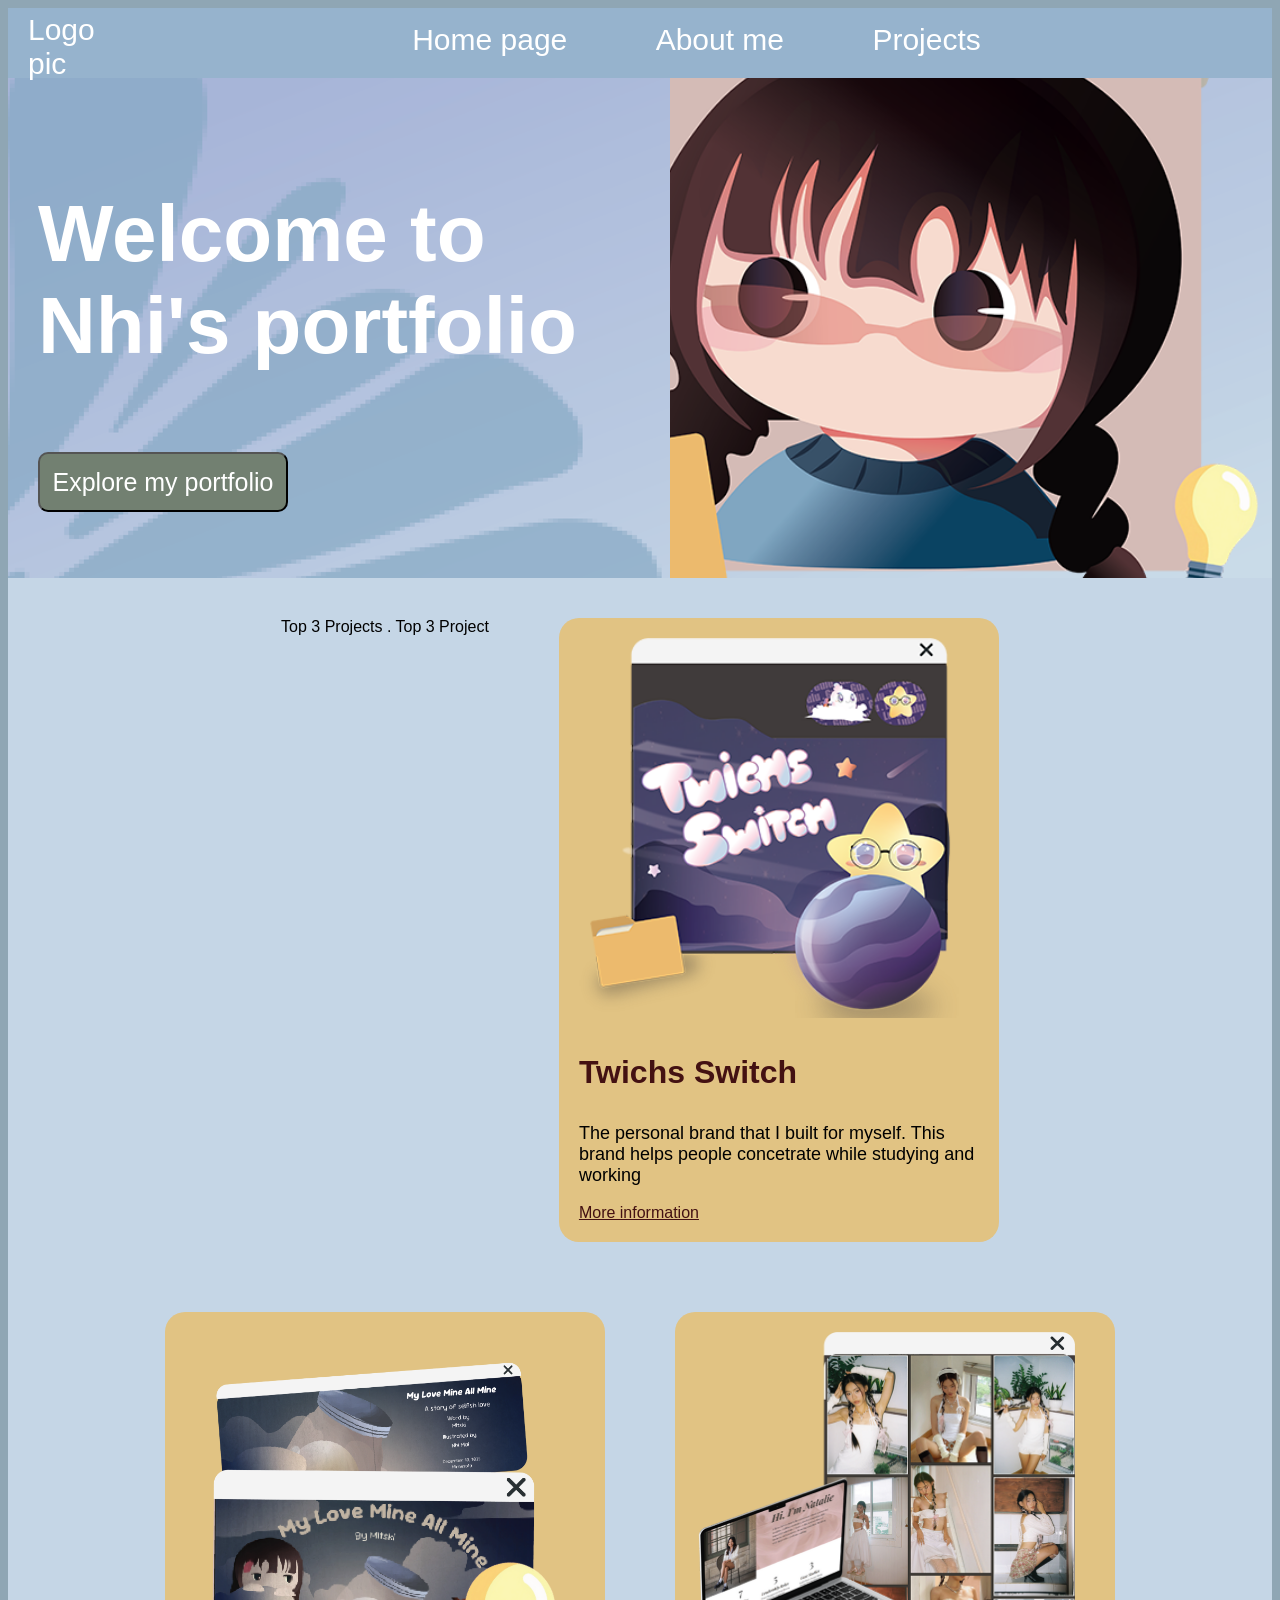
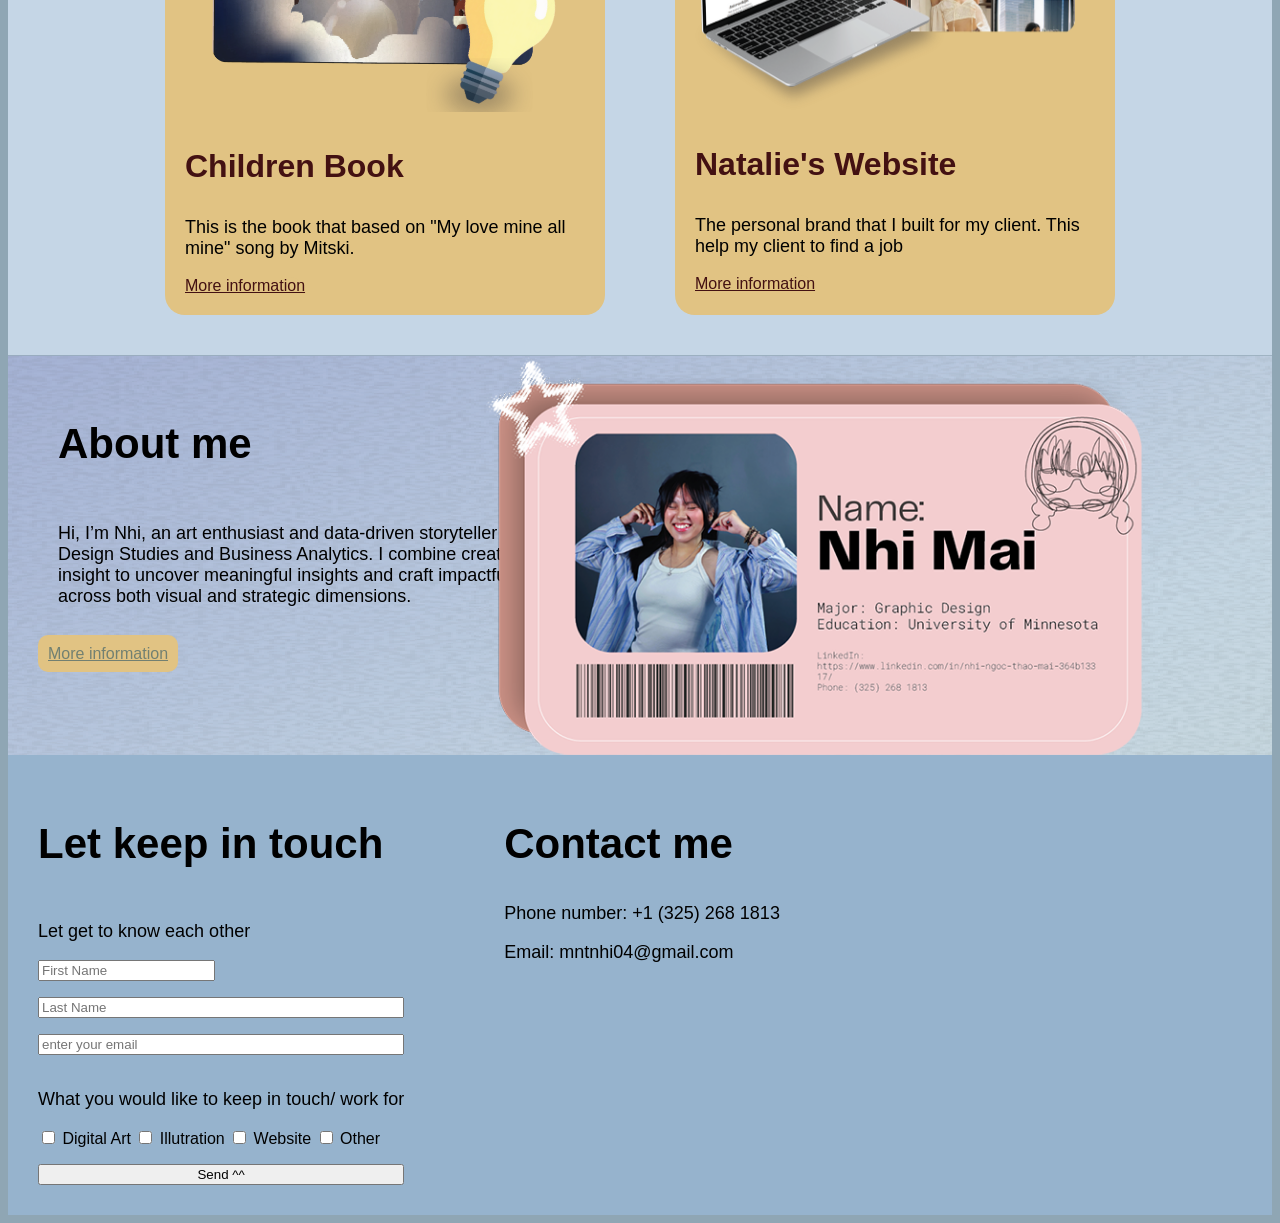
==== index.html @ 5e16064c "Nik's cleanups, fixed links, renamed files" ====
<!DOCTYPE html>
<html lang="en">
<head>
    <meta charset="UTF-8">
    <title>Welcome to Nhi's Portfolio</title>
    <link rel="stylesheet" href="stylesheet.css">
</head>
<body>
<header>
    <section>
        Logo pic<br/>
    </section>

    <section class="menu">
        <nav class="menu">
            <a href="#">Home page</a>
            <a href="#">About me</a>
            <a href="#">Projects</a>
        </nav>
    </section>
</header>

<section class="landing">
    <section class="leftside">
        <h1> Welcome to Nhi's portfolio</h1>
        <button> Explore my portfolio</button>
    </section>

    <section class="rightside">
        <img src="Photos/girl-on-folders.png" alt="Nhi Mai">
    </section>
</section>

<section class="topproject">
    <section>
        Top 3 Projects . Top 3 Project
    </section>
    <div class="card">
        <img src="Photos/Twichs%20Swichs.png" alt="Nhi Mai">
        <h3> Twichs Switch</h3>
        <p> The personal brand that I built for myself. This brand helps people concetrate while studying and
            working</p>
        <a href="twichs-switch.html"> More information</a>
    </div>

    <div class="card">
        <img src="Photos/children%20book%202.png" alt="Nhi Mai">
        <h3>Children Book</h3>
        <p> This is the book that based on "My love mine all mine" song by Mitski. </p>
        <a href="#"> More information</a>
    </div>

    <div class="card">
        <img src="Photos/cali.png" alt="Nhi Mai">
        <h3> Natalie's Website</h3>
        <p>The personal brand that I built for my client. This help my client to find a job</p>
        <a href="#"> More information</a>
    </div>

</section>

<section class="Aboutme">
    <div class="text">
        <h2> About me</h2>
        <p>
            Hi, I’m Nhi, an art enthusiast and data-driven storyteller with a background in Design Studies and Business
            Analytics. I combine creative vision and analytical insight to uncover meaningful insights and craft
            impactful work
            that resonates across both visual and strategic dimensions.
        </p>

        <a href="about-me/"> More information</a>
    </div>
    <div class="image">
        <img src="Photos/About%20me.png" alt="Nhi Mai">
    </div>
</section>

<footer>
    <section class="left">
        <h2> Let keep in touch </h2>
        <form action="#" method="get">
            <label for="firstname">
                <p>
                    Let get to know each other
                </p>
                <input type="text" id="firstname" name="firstname" placeholder="First Name" required>
            </label>
            <input type="text" name="lastname" placeholder="Last Name" required>
            <input type="email" name="email" placeholder="enter your email" required>

            <div class="option">
                <p>
                    What you would like to keep in touch/ work for
                </p>
                <label>
                    <input type="checkbox" name="option" value="Digital Art"> Digital Art
                </label>
                <label>
                    <input type="checkbox" name="option" value="Illutration"> Illutration
                </label>
                <label>
                    <input type="checkbox" name="option" value="Website"> Website
                </label>
                <label>
                    <input type="checkbox" name="option" value="Other"> Other
                </label>

            </div>
            <input type="button" value="Send ^^">
        </form>
    </section>

    <section class="right">
        <h2> Contact me</h2>
        <p>
            Phone number: +1 (325) 268 1813
        </p>
        <p>
            Email: mntnhi04@gmail.com
        </p>
    </section>
</footer>

</body>
</html>
---- stylesheet.css ----
body {
    font-family: Futura, Helvetica, sans-serif;
    background-color: #8FA6B4;

    p {
        font-size: 18px;
    }

    h3 {
        font-size: 32px;
    }

    h2 {
        font-size: 42px;
    }
}

header {
    height: 65px;
    background-color: #96B3CD;
    color: white;
    display: flex;
    gap: 10px;
    padding: 5px 20px 0 20px;
    font-size: 30px;
    justify-content: space-between;

    section.menu {
        width: 100%;
        display: flex;
        justify-content: center;
        padding-top: 10px;

        nav.menu {
            a {
                text-decoration: none;
                color: white;
                padding: 40px;
                align-items: center;
            }
        }
    }
}

section.landing {
    height: 500px;
    background-image: url('Photos/flower-background.png');
    display: flex;

    .leftside {
        width: 50%;
        padding: 30px;

        h1 {
            font-size: 80px;
            color: white;
        }
    }

    .rightside {
        width: 50%;
        overflow: clip;
        position: relative;

        img {
            position: absolute;
            height: 170%;
            bottom: -60px;
            right: 0;
        }
    }

    button {
        border-radius: 10px;
        font-size: 25px;
        height: 60px;
        width: 250px;
        background-color: #728071;
        color: white;
    }
}

section.topproject {
    display: flex;
    gap: 70px;
    justify-content: center;
    padding: 40px;
    flex-wrap: wrap;
    background-color: #C5D6E6;

    h2 {
        text-align: center;
    }

    div.card {
        width: 400px;
        background-color: #E1C383;
        padding: 20px;
        border-radius: 20px;

        img {
            width: 380px;
        }

        h3 {
            color: #431112;
        }

        a {
            border-radius: 2px 15px;
            height: 50px;
            width: 140px;
            color: #431112;
            background-color: #E1C383;
        }
    }
}

section.Aboutme {
    Height: 400px;
    display: flex;
    background-image: url('Photos/bg 2.png');
    overflow: clip;
    position: relative;

    img {
        position: absolute;
        height: 100%;
        bottom: 0;
        right: 130px;
    }

    .text {
        width: 55%;
        padding: 30px;

        a {
            border-radius: 10px;
            border-color: #728071;
            height: 40px;
            width: 180px;
            padding: 10px;
            color: #728071;
            background-color: #E1C383;
        }
    }

    h2 {
        padding-left: 20px;
    }

    p {
        padding: 20px;
    }
}

footer {
    display: flex;
    background-color: #96B3CD;
    gap: 100px;
    padding: 30px;

    section.right {

    }

    section.left {
        form {
            display: flex;
            gap: 1rem;
            flex-direction: column;

            div.choices {
                display: flex;

                label {
                    gap: 1rem;
                }
            }
        }
    }
}

section.skills {

}
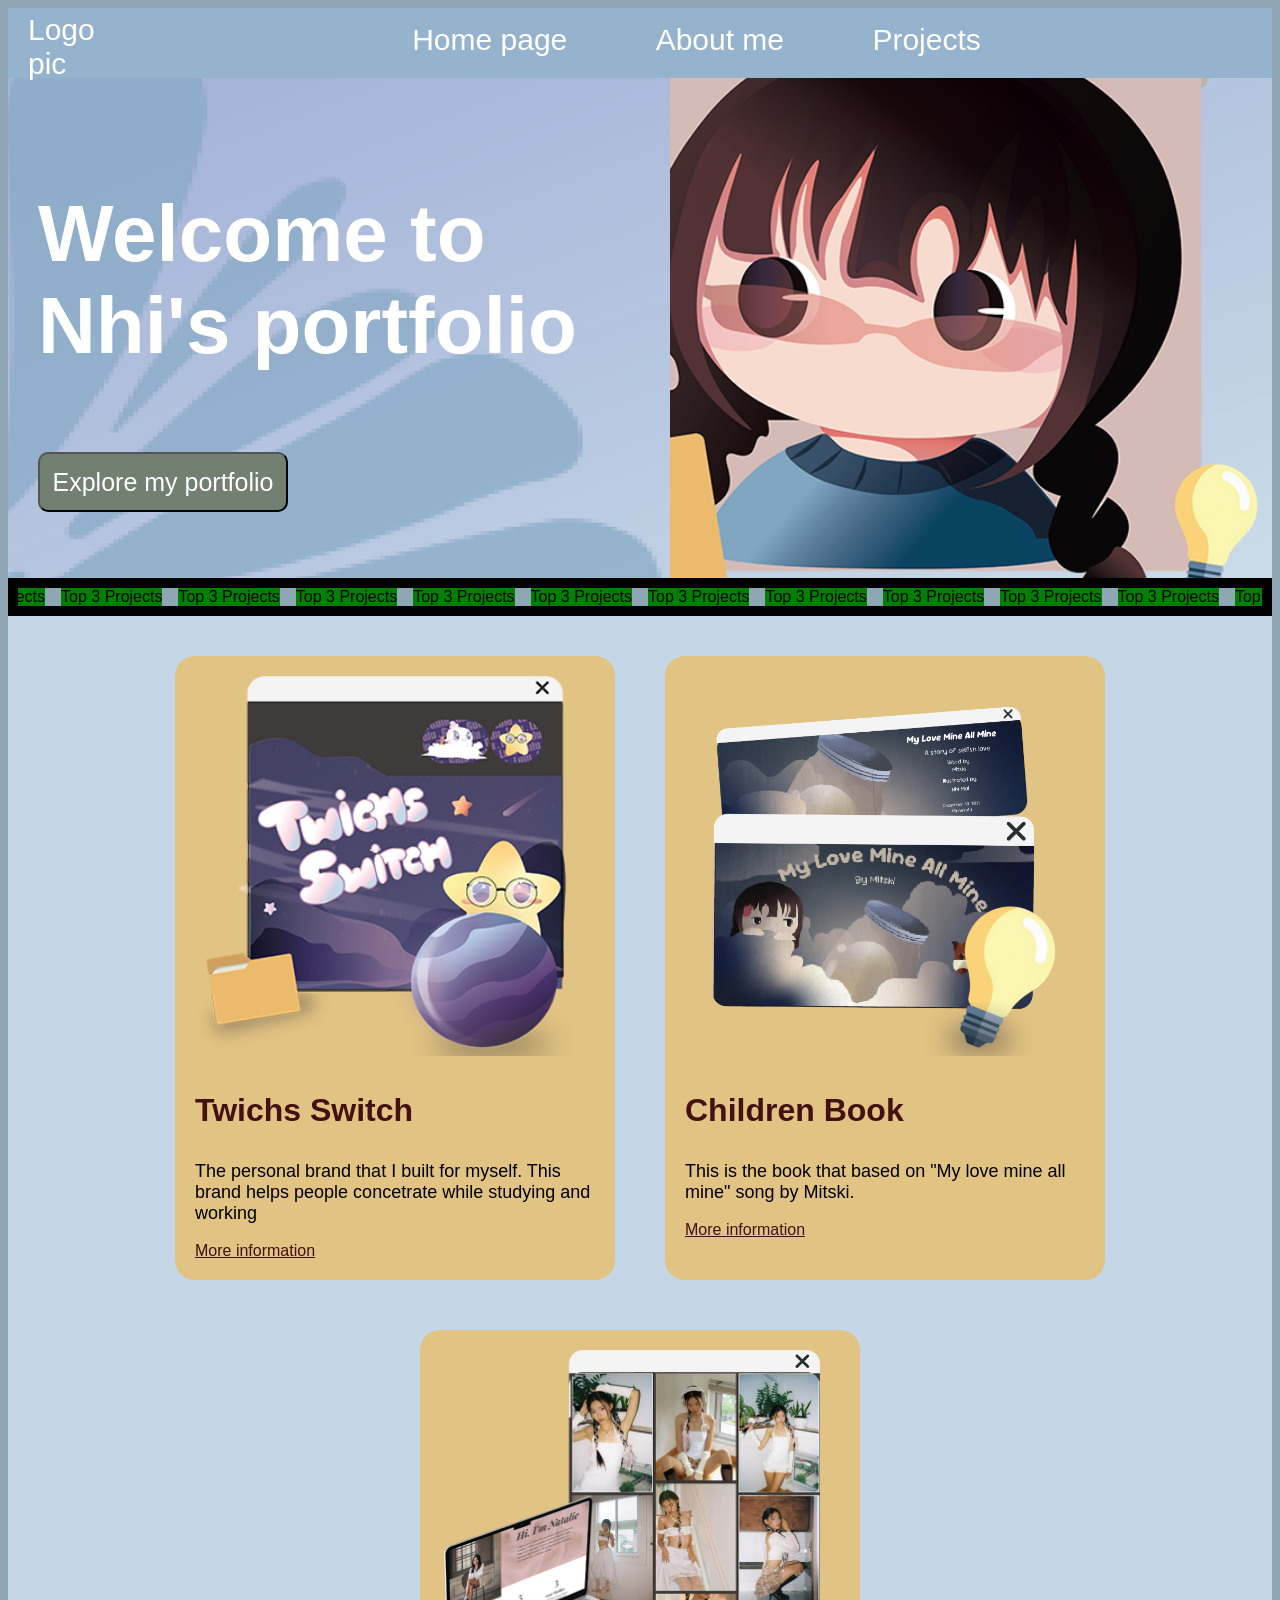
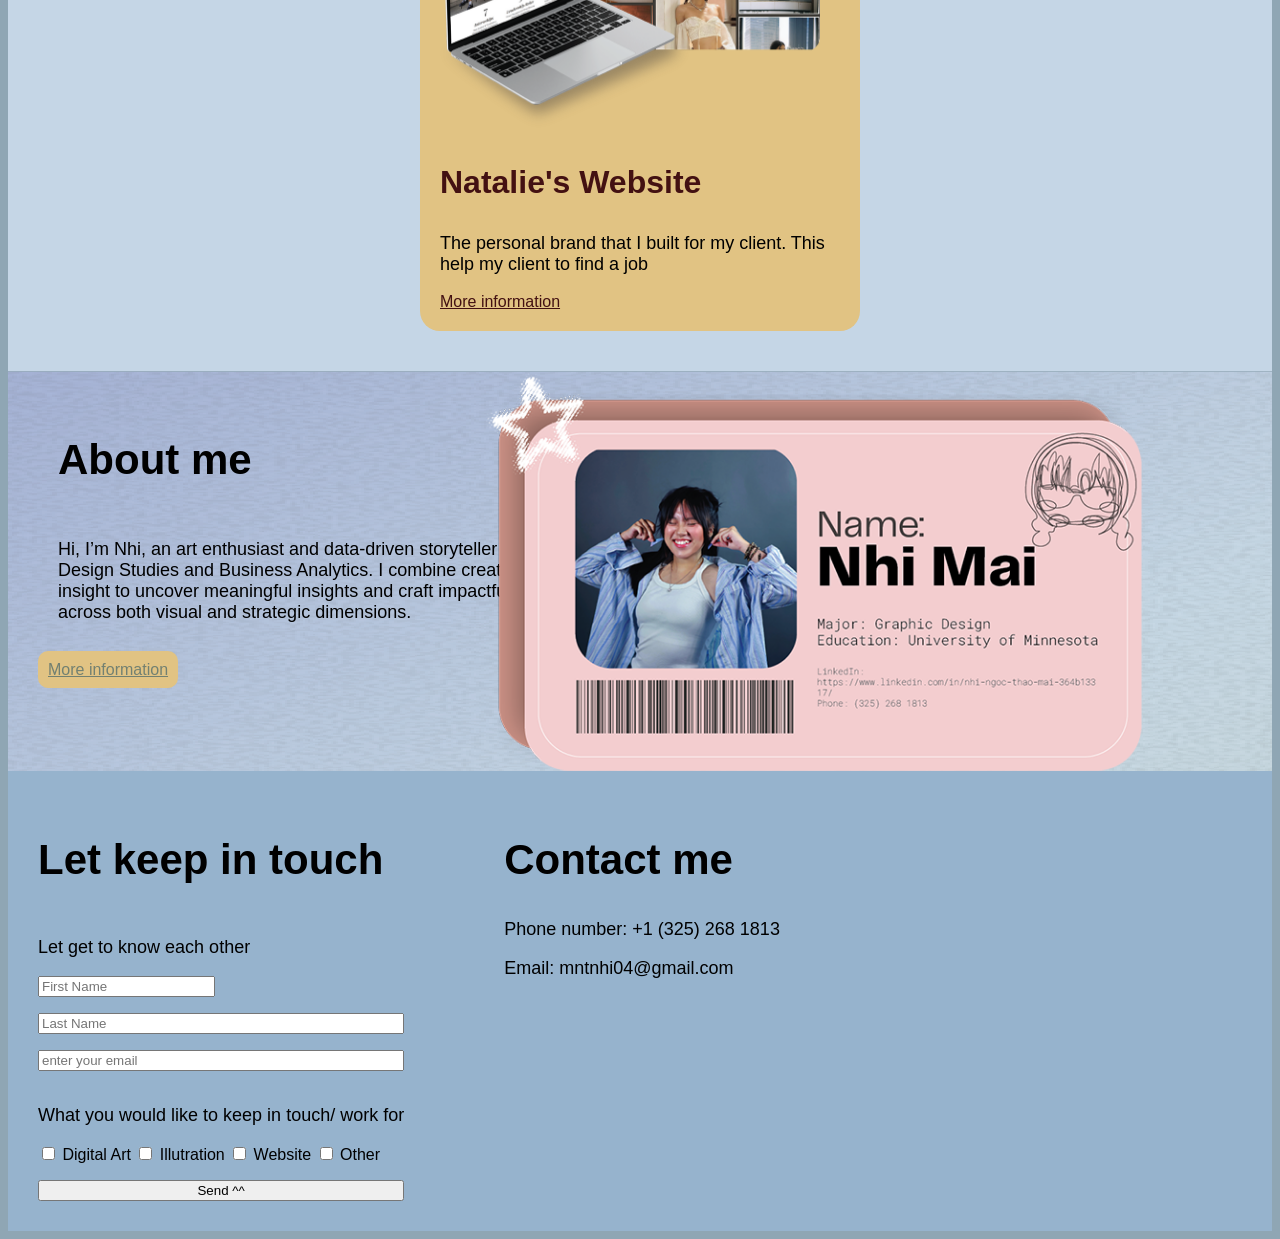
==== commit 35116386: "banner" ====
--- a/index.html
+++ b/index.html
@@ -14,7 +14,7 @@
     <section class="menu">
         <nav class="menu">
             <a href="#">Home page</a>
-            <a href="#">About me</a>
+            <a href="about-me">About me</a>
             <a href="#">Projects</a>
         </nav>
     </section>
@@ -31,10 +31,24 @@
     </section>
 </section>
 
+<section class="banner">
+    <span>Top 3 Projects</span>
+    <span>Top 3 Projects</span>
+    <span>Top 3 Projects</span>
+    <span>Top 3 Projects</span>
+    <span>Top 3 Projects</span>
+    <span>Top 3 Projects</span>
+    <span>Top 3 Projects</span>
+    <span>Top 3 Projects</span>
+    <span>Top 3 Projects</span>
+    <span>Top 3 Projects</span>
+    <span>Top 3 Projects</span>
+    <span>Top 3 Projects</span>
+    <span>Top 3 Projects</span>
+    <span>Top 3 Projects</span>
+</section>
+
 <section class="topproject">
-    <section>
-        Top 3 Projects . Top 3 Project
-    </section>
     <div class="card">
         <img src="Photos/Twichs%20Swichs.png" alt="Nhi Mai">
         <h3> Twichs Switch</h3>
--- a/stylesheet.css
+++ b/stylesheet.css
@@ -80,9 +80,23 @@
     }
 }
 
+section.banner {
+    border: 10px solid black;
+    display: flex;
+    justify-content: center;
+    gap: 1rem;
+    overflow: clip;
+    /*animation: 3s linear 1s infinite running slide-in;*/
+
+    span {
+        white-space: nowrap;
+        background-color: green;
+    }
+}
+
 section.topproject {
     display: flex;
-    gap: 70px;
+    gap: 50px;
     justify-content: center;
     padding: 40px;
     flex-wrap: wrap;
